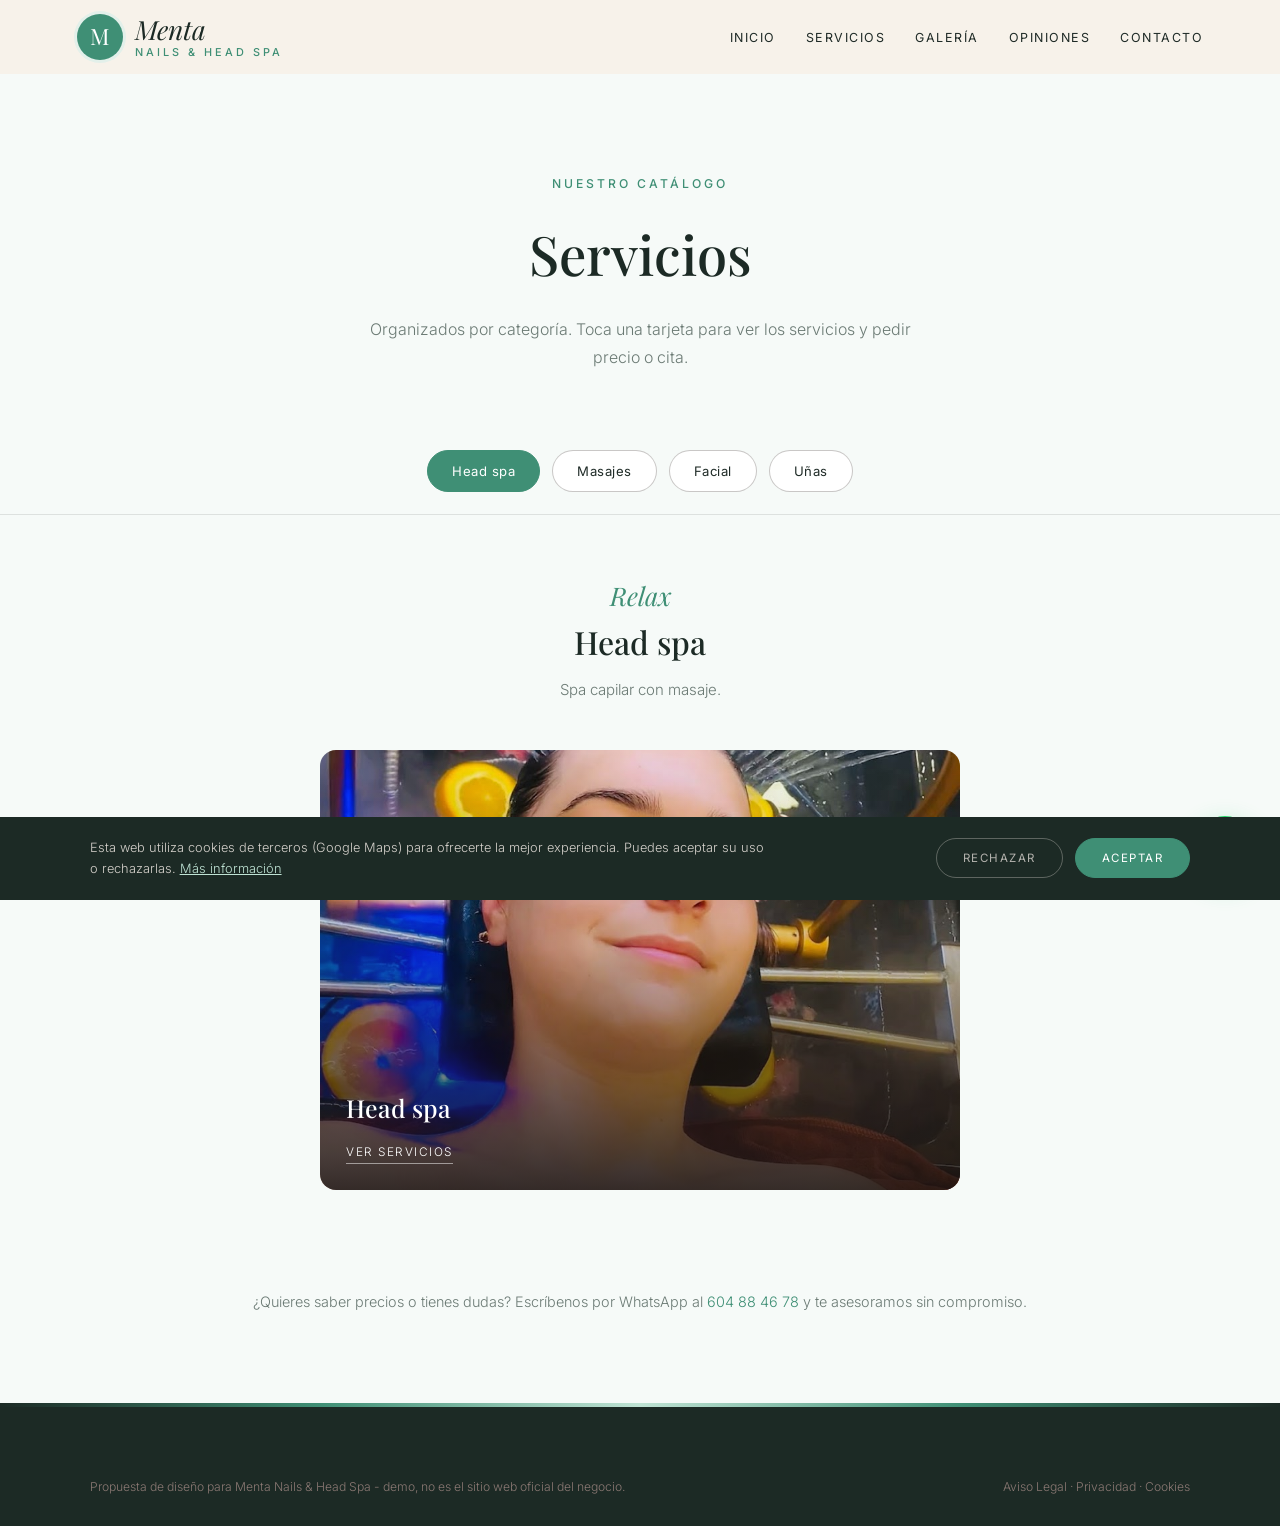
==== servicios.html @ a083b83b "Add files via upload" ====
<!DOCTYPE html>
<html lang="es">
<head>
<meta charset="UTF-8">
<meta name="viewport" content="width=device-width, initial-scale=1.0">
<title>Servicios — Menta Nails & Head Spa · Alcobendas</title>
<meta name="description" content="Servicios de Menta Nails & Head Spa en Alcobendas.">

<link rel="preconnect" href="https://fonts.googleapis.com"><link rel="preconnect" href="https://fonts.gstatic.com" crossorigin><link href="https://fonts.googleapis.com/css2?family=Playfair+Display:wght@600&family=Inter:wght@300;400;500;600&display=swap" rel="stylesheet">
<link rel="stylesheet" href="styles.css">
</head>
<body>

<header id="header" class="scrolled">
  <a href="index.html" class="logo" aria-label="Menta Nails & Head Spa, inicio"><span class="logo-mark">M</span><span class="logo-text"><span class="script">Menta</span><small>nails & head spa</small></span></a>
  <nav id="nav" aria-label="Navegación principal"><ul><li><a href="index.html#inicio">Inicio</a></li><li><a href="servicios.html">Servicios</a></li><li><a href="index.html#galeria">Galería</a></li><li><a href="index.html#opiniones">Opiniones</a></li><li><a href="index.html#contacto">Contacto</a></li></ul></nav><button class="nav-toggle" id="navToggle" aria-label="Abrir menú">☰</button>
</header>

<div class="page-hero">
  <span class="eyebrow">Nuestro catálogo</span>
  <h1>Servicios</h1>
  <p>Organizados por categoría. Toca una tarjeta para ver los servicios y pedir precio o cita.</p>
</div>

<div class="tabs">
  <button class="tab-btn active" data-tab="spa">Head spa</button>
  <button class="tab-btn" data-tab="masajes">Masajes</button>
  <button class="tab-btn" data-tab="facial">Facial</button>
  <button class="tab-btn" data-tab="unas">Uñas</button>
  
</div>

<div class="tab-panel active" id="spa">
  <div class="tab-intro"><span class="script">Relax</span><h2>Head spa</h2><p>Spa capilar con masaje.</p></div>
  <div class="cat-grid single">
    <div class="cat-card" onclick="openModal('spa')"><img src="maps_01.jpg" alt="Head spa" loading="lazy"><div class="cat-card-text"><h3>Head spa</h3><span>Ver servicios</span></div></div>
  </div>
</div>

<div class="tab-panel" id="masajes">
  <div class="tab-intro"><span class="script">Cuerpo</span><h2>Masajes</h2><p>Para soltar tensiones.</p></div>
  <div class="cat-grid single">
    <div class="cat-card" onclick="openModal('masajes')"><img src="maps_04.jpg" alt="Masajes" loading="lazy"><div class="cat-card-text"><h3>Masajes</h3><span>Ver servicios</span></div></div>
  </div>
</div>

<div class="tab-panel" id="facial">
  <div class="tab-intro"><span class="script">Piel</span><h2>Facial</h2><p>Piel limpia y luminosa.</p></div>
  <div class="cat-grid single">
    <div class="cat-card" onclick="openModal('facial')"><img src="maps_07.jpg" alt="Facial" loading="lazy"><div class="cat-card-text"><h3>Facial</h3><span>Ver servicios</span></div></div>
  </div>
</div>

<div class="tab-panel" id="unas">
  <div class="tab-intro"><span class="script">Manos</span><h2>Manicura y pedicura</h2><p>Manos y pies perfectos.</p></div>
  <div class="cat-grid single">
    <div class="cat-card" onclick="openModal('unas')"><img src="u_semi.jpg" alt="Manicura y pedicura" loading="lazy"><div class="cat-card-text"><h3>Manicura y pedicura</h3><span>Ver servicios</span></div></div>
  </div>
</div>


<p class="services-note">¿Quieres saber precios o tienes dudas? Escríbenos por WhatsApp al <a href="https://wa.me/34604884678" target="_blank" rel="noopener" style="color:var(--red)">604 88 46 78</a> y te asesoramos sin compromiso.</p>

<div class="modal-overlay" id="modal-spa"><div class="modal">
  <button class="modal-close" onclick="closeModal('spa')" aria-label="Cerrar">×</button>
  <h3>Head spa</h3><p class="modal-sub">Spa capilar</p>
  <div class="svc-row"><div><div class="svc-name">Head spa</div><span class="svc-desc">Masaje de cabeza y cuidado del cabello.</span></div><div class="svc-price">Consultar</div></div>
  <div class="svc-row"><div><div class="svc-name">Head spa completo</div><span class="svc-desc">Cabeza, cara, cuello, hombros y brazos.</span></div><div class="svc-price">Consultar</div></div>
  <div class="svc-row"><div><div class="svc-name">Head spa + limpieza facial</div><span class="svc-desc">El ritual más completo.</span></div><div class="svc-price">Consultar</div></div>
  <div class="svc-row"><div><div class="svc-name">Head spa en pareja o con tu hija</div><span class="svc-desc">A la vez, en el mismo momento.</span></div><div class="svc-price">Consultar</div></div>
  <a class="modal-cta alt" href="https://wa.me/34604884678?text=Hola%2C%20quiero%20informaci%C3%B3n%20sobre%20head%20spa" target="_blank" rel="noopener">Pedir cita por WhatsApp</a>
</div></div>

<div class="modal-overlay" id="modal-masajes"><div class="modal">
  <button class="modal-close" onclick="closeModal('masajes')" aria-label="Cerrar">×</button>
  <h3>Masajes</h3><p class="modal-sub">Cuerpo</p>
  <div class="svc-row"><div><div class="svc-name">Masaje relajante</div><span class="svc-desc">Cuerpo completo.</span></div><div class="svc-price">Consultar</div></div>
  <div class="svc-row"><div><div class="svc-name">Masaje descontracturante</div><span class="svc-desc">Espalda y zonas cargadas.</span></div><div class="svc-price">Consultar</div></div>
  <div class="svc-row"><div><div class="svc-name">Masaje craneal</div><span class="svc-desc">Cabeza y cuello.</span></div><div class="svc-price">Consultar</div></div>
  <a class="modal-cta alt" href="https://wa.me/34604884678?text=Hola%2C%20quiero%20informaci%C3%B3n%20sobre%20masajes" target="_blank" rel="noopener">Pedir cita por WhatsApp</a>
</div></div>

<div class="modal-overlay" id="modal-facial"><div class="modal">
  <button class="modal-close" onclick="closeModal('facial')" aria-label="Cerrar">×</button>
  <h3>Facial</h3><p class="modal-sub">Piel</p>
  <div class="svc-row"><div><div class="svc-name">Limpieza facial</div><span class="svc-desc">Piel limpia y fresca.</span></div><div class="svc-price">Consultar</div></div>
  <div class="svc-row"><div><div class="svc-name">Tratamiento facial spa</div><span class="svc-desc">Un momento de cuidado y relax.</span></div><div class="svc-price">Consultar</div></div>
  <a class="modal-cta alt" href="https://wa.me/34604884678?text=Hola%2C%20quiero%20informaci%C3%B3n%20sobre%20facial" target="_blank" rel="noopener">Pedir cita por WhatsApp</a>
</div></div>

<div class="modal-overlay" id="modal-unas"><div class="modal">
  <button class="modal-close" onclick="closeModal('unas')" aria-label="Cerrar">×</button>
  <h3>Manicura y pedicura</h3><p class="modal-sub">Uñas</p>
  <div class="svc-row"><div><div class="svc-name">Manicura</div><span class="svc-desc">Manos cuidadas.</span></div><div class="svc-price">Consultar</div></div>
  <div class="svc-row"><div><div class="svc-name">Pedicura</div><span class="svc-desc">Pies cuidados y bonitos.</span></div><div class="svc-price">Consultar</div></div>
  <a class="modal-cta alt" href="https://wa.me/34604884678?text=Hola%2C%20quiero%20informaci%C3%B3n%20sobre%20manicura%20y%20pedicura" target="_blank" rel="noopener">Pedir cita por WhatsApp</a>
</div></div>


<footer>
  <div class="footer-bottom" style="margin-top:0">
    <span>Propuesta de diseño para Menta Nails & Head Spa - demo, no es el sitio web oficial del negocio.</span>
    <span><a href="aviso-legal.html">Aviso Legal</a> &middot; <a href="politica-privacidad.html">Privacidad</a> &middot; <a href="politica-cookies.html">Cookies</a></span>
  </div>
</footer>

<div id="cookie-banner" class="cookie-banner"><p>Esta web utiliza cookies de terceros (Google Maps) para ofrecerte la mejor experiencia. Puedes aceptar su uso o rechazarlas. <a href="politica-cookies.html">Más información</a></p><div class="cookie-actions"><button onclick="setCookieChoice('rejected')" class="ck-reject">Rechazar</button><button onclick="setCookieChoice('accepted')" class="ck-accept">Aceptar</button></div></div>
<div class="social-fabs"><a class="wa-fab" href="https://wa.me/34604884678?text=Hola%2C%20quiero%20pedir%20cita%20en%20Menta%20Nails%20%26%20Head%20Spa" target="_blank" rel="noopener" aria-label="Escribir por WhatsApp"><svg width="28" height="28" viewBox="0 0 24 24" fill="white"><path d="M17.5 14.4c-.3-.1-1.8-.9-2-1s-.5-.1-.7.1-.8 1-.9 1.2-.3.2-.6.1a8.2 8.2 0 0 1-2.4-1.5 9 9 0 0 1-1.7-2.1c-.2-.3 0-.5.1-.6l.4-.5.3-.5v-.5l-.9-2.2c-.2-.6-.5-.5-.7-.5h-.6a1.1 1.1 0 0 0-.8.4 3.4 3.4 0 0 0-1 2.5 5.9 5.9 0 0 0 1.2 3.1 13.5 13.5 0 0 0 5.2 4.6c2.6 1 2.6.7 3.1.6a2.6 2.6 0 0 0 1.7-1.2 2.1 2.1 0 0 0 .2-1.2c-.1-.1-.3-.2-.6-.3ZM12 21.8a9.8 9.8 0 0 1-5-1.4l-.4-.2-3.7 1 1-3.6-.2-.4A9.8 9.8 0 1 1 12 21.8Zm8.4-18.3A11.8 11.8 0 0 0 1.8 17.7L.2 23.8l6.3-1.6a11.8 11.8 0 0 0 5.6 1.4A11.8 11.8 0 0 0 20.4 3.5Z"/></svg></a></div>
<script src="main.js"></script>
</body>
</html>
---- styles.css ----
:root{
  --cream:#f6faf8; --paper:#ffffff; --tint:#e3f0ea; --ink:#1f2b27; --dark:#1c2a25; --muted:#6b7a74;
  --red:#3f8f75; --red-dark:#2f6f5a; --teal:#3f8f75; --gold:#bfe3d4; --line:rgba(0,0,0,.1);
  --brand-gradient:linear-gradient(90deg,#1c2a25,#3f8f75,#bfe3d4,#3f8f75,#1c2a25);
}
*{margin:0;padding:0;box-sizing:border-box;}
html{scroll-behavior:smooth;}
body{font-family:'Inter',sans-serif;background:var(--cream);color:var(--ink);overflow-x:hidden;font-weight:300;line-height:1.6;}
a{text-decoration:none;color:inherit;}
h1,h2,h3{font-family:'Playfair Display',serif;font-weight:500;}
h1 em,h2 em{font-style:italic;color:var(--red);}
img{max-width:100%;display:block;}
.script{font-family:'Playfair Display',serif;font-style:italic;}

/* HEADER */
header{position:fixed;top:0;left:0;right:0;z-index:100;display:flex;justify-content:space-between;align-items:center;padding:14px 6%;background:rgba(247,241,233,.92);backdrop-filter:blur(10px);-webkit-backdrop-filter:blur(10px);transition:box-shadow .3s,padding .3s;}
header.scrolled{box-shadow:0 2px 24px rgba(28,22,20,.1);padding:8px 6%;}
.logo{display:flex;align-items:center;gap:12px;color:var(--dark);}
.logo-badge{width:58px;height:58px;border-radius:50%;object-fit:cover;box-shadow:0 0 0 2px var(--gold),0 6px 16px rgba(28,22,20,.15);transition:width .3s,height .3s;}
header.scrolled .logo-badge{width:46px;height:46px;}
.logo-text{display:flex;flex-direction:column;line-height:1;}
.logo-text .script{font-size:1.65rem;color:var(--dark);}
.logo-text small{font-size:.68rem;letter-spacing:3px;text-transform:uppercase;color:var(--red);margin-top:4px;font-weight:500;}
.logo.light .logo-text .script{color:#fff;}
.logo.light .logo-text small{color:var(--gold);}
nav ul{list-style:none;display:flex;gap:30px;}
nav a{font-size:.78rem;letter-spacing:1.5px;text-transform:uppercase;font-weight:400;position:relative;padding:4px 0;}
nav a::after{content:"";position:absolute;left:0;bottom:-2px;height:1px;width:100%;background:var(--red);transform:scaleX(0);transform-origin:right;transition:transform .3s;}
nav a:hover::after{transform:scaleX(1);transform-origin:left;}
.nav-toggle{display:none;font-size:1.6rem;background:none;border:none;color:var(--dark);cursor:pointer;}

/* BOTONES */
.btn-outline{display:inline-block;border:1px solid var(--dark);color:var(--dark);padding:14px 30px;font-size:.78rem;letter-spacing:1.5px;text-transform:uppercase;border-radius:40px;transition:all .25s;}
.btn-outline:hover{background:var(--dark);color:var(--cream);}
.btn-outline.light{border-color:rgba(255,255,255,.5);color:#fff;}
.btn-outline.light:hover{background:#fff;color:var(--dark);}
.btn-solid{display:inline-block;background:var(--red);color:#fff;padding:14px 32px;font-size:.78rem;letter-spacing:1.5px;text-transform:uppercase;border-radius:40px;transition:transform .25s,box-shadow .25s,background .25s;box-shadow:0 10px 26px -10px rgba(181,64,44,.6);}
.btn-solid:hover{transform:translateY(-2px);background:var(--red-dark);}

/* HERO */
.hero{min-height:95vh;display:grid;grid-template-columns:1.05fr .95fr;align-items:stretch;padding:0;}
.hero-text{display:flex;flex-direction:column;justify-content:center;padding:150px 7% 70px;}
.eyebrow{display:inline-block;color:var(--teal);text-transform:uppercase;letter-spacing:3px;font-size:.76rem;font-weight:500;}
.hero-text .eyebrow{margin-bottom:20px;}
.hero-text h1{font-size:clamp(2.4rem,5vw,3.9rem);line-height:1.12;margin-bottom:22px;color:var(--dark);}
.hero-text p{font-size:1.02rem;color:var(--muted);max-width:470px;line-height:1.8;margin-bottom:34px;}
.hero-ctas{display:flex;gap:16px;flex-wrap:wrap;}
.hero-rating{display:inline-flex;align-items:center;gap:12px;margin-top:38px;padding:10px 20px;border:1px solid var(--line);border-radius:40px;background:var(--paper);font-size:.85rem;color:var(--muted);align-self:flex-start;}
.hero-rating strong{color:var(--dark);font-weight:600;}
.stars{color:var(--gold);letter-spacing:2px;}
.hero-img{position:relative;overflow:hidden;}
.hero-img img{width:100%;height:100%;object-fit:cover;position:absolute;inset:0;}
.hero-img::after{content:"";position:absolute;inset:0;background:linear-gradient(90deg,var(--cream) 0%,rgba(247,241,233,0) 18%);}

/* SECCIONES */
section{padding:100px 7%;}
.section-head{text-align:center;max-width:640px;margin:0 auto 54px;}
.section-head h2{font-size:clamp(1.9rem,4vw,2.7rem);margin-top:12px;color:var(--dark);line-height:1.2;}
.section-head p{margin-top:16px;color:var(--muted);line-height:1.8;}

.trust{background:var(--paper);border-top:4px solid transparent;border-image:var(--brand-gradient) 1;}
.trust-grid{display:grid;grid-template-columns:repeat(auto-fit,minmax(230px,1fr));gap:36px;max-width:1150px;margin:0 auto;}
.trust-card{text-align:center;padding:10px;}
.trust-ic{display:inline-grid;place-items:center;width:52px;height:52px;border-radius:50%;border:1px solid rgba(181,64,44,.4);color:var(--red);font-size:1.2rem;margin-bottom:16px;}
.trust-card h3{font-size:1.15rem;color:var(--dark);margin-bottom:10px;}
.trust-card p{font-size:.9rem;color:var(--muted);line-height:1.7;}

/* DOS MUNDOS */
.worlds{background:var(--cream);}
.worlds-grid{display:grid;grid-template-columns:1fr 1fr;gap:28px;max-width:1150px;margin:0 auto;}
.world-card{position:relative;border-radius:18px;overflow:hidden;min-height:480px;display:flex;align-items:flex-end;color:#fff;}
.world-card img{position:absolute;inset:0;width:100%;height:100%;object-fit:cover;transition:transform .6s;}
.world-card:hover img{transform:scale(1.05);}
.world-card::after{content:"";position:absolute;inset:0;background:linear-gradient(to top,rgba(28,22,20,.92) 0%,rgba(28,22,20,.35) 55%,rgba(28,22,20,.05) 100%);}
.world-text{position:relative;z-index:2;padding:34px;}
.world-text .script{font-size:2rem;color:var(--gold);}
.world-text h3{font-size:1.7rem;margin:4px 0 10px;}
.world-text p{font-size:.92rem;color:#eadfd6;line-height:1.7;max-width:440px;}
.world-link{display:inline-block;margin-top:18px;font-size:.74rem;letter-spacing:1.5px;text-transform:uppercase;border-bottom:1px solid rgba(255,255,255,.5);padding-bottom:4px;}

/* PILLS */
.cat-pills{display:flex;flex-wrap:wrap;gap:16px;justify-content:center;max-width:1000px;margin:0 auto;}
.cat-pill{border:1px solid rgba(43,33,29,.22);padding:14px 26px;border-radius:30px;font-size:.84rem;letter-spacing:.5px;transition:all .2s;background:var(--paper);}
.cat-pill:hover{background:var(--red);color:#fff;border-color:var(--red);}

/* GALERIA */
.gallery-wrap{background:var(--tint);}
.gallery{max-width:1200px;margin:0 auto;display:grid;grid-template-columns:repeat(4,1fr);grid-auto-rows:220px;gap:14px;}
.gallery figure{overflow:hidden;border-radius:12px;margin:0;}
.gallery img{width:100%;height:100%;object-fit:cover;transition:transform .5s;}
.gallery figure:hover img{transform:scale(1.05);}
.gallery .big{grid-column:span 2;grid-row:span 2;}

/* RESEÑAS */
.reviews-wrap{background:var(--dark);color:#fff;position:relative;}
.reviews-wrap .section-head h2{color:#fff;}
.reviews-wrap .section-head h2 em{color:var(--gold);}
.reviews-wrap .section-head p{color:#c9b9b2;}
.reviews-wrap .eyebrow{color:var(--gold);}
.review-grid{display:grid;grid-template-columns:repeat(auto-fit,minmax(300px,1fr));gap:24px;max-width:1150px;margin:0 auto;}
.review-card{background:rgba(255,255,255,.05);border:1px solid rgba(255,255,255,.1);padding:30px 26px;border-radius:14px;display:flex;flex-direction:column;}
.review-card .stars{margin-bottom:14px;}
.review-card p{font-family:'Playfair Display',serif;font-size:.98rem;color:#eadfd6;line-height:1.7;font-style:italic;margin-bottom:16px;flex:1;}
.review-card cite{font-size:.78rem;color:#b3a099;font-style:normal;text-transform:uppercase;letter-spacing:1px;}

/* CTA */
.cta-section{text-align:center;background:var(--paper);}
.cta-section h2{font-size:clamp(2rem,4vw,2.9rem);color:var(--dark);margin:14px 0 14px;}
.cta-section p{color:var(--muted);margin-bottom:30px;}
.cta-row{display:flex;gap:16px;justify-content:center;flex-wrap:wrap;}

/* CONTACTO */
.contact-section{background:var(--cream);}
.contact-grid{display:grid;grid-template-columns:1fr 1.2fr;gap:46px;max-width:1150px;margin:0 auto;align-items:stretch;}
.contact-info{display:flex;flex-direction:column;gap:26px;background:var(--paper);border:1px solid var(--line);border-radius:16px;padding:36px;}
.contact-block h3{font-family:'Inter',sans-serif;font-size:.76rem;text-transform:uppercase;letter-spacing:2px;color:var(--red);font-weight:500;margin-bottom:8px;}
.contact-block p{font-size:.98rem;color:var(--ink);line-height:1.7;}
.contact-block a:hover{color:var(--red);}
.hours-list{list-style:none;}
.hours-list li{display:flex;justify-content:space-between;gap:20px;padding:8px 0;border-bottom:1px solid var(--line);font-size:.94rem;}
.hours-list li:last-child{border-bottom:none;}
.contact-map{border-radius:16px;overflow:hidden;min-height:380px;box-shadow:0 10px 30px rgba(28,22,20,.12);}
.contact-map iframe{display:block;min-height:380px;}

/* FOOTER */
footer{background:var(--dark);color:#d9c9c5;padding:70px 7% 30px;border-top:4px solid transparent;border-image:var(--brand-gradient) 1;}
.footer-grid{display:grid;grid-template-columns:1.3fr 1fr 1fr;gap:46px;max-width:1200px;margin:0 auto;padding-bottom:40px;border-bottom:1px solid rgba(255,255,255,.1);}
.footer-brand p{font-size:.88rem;color:#b3a09a;margin-top:16px;}
footer h4{font-size:.76rem;text-transform:uppercase;letter-spacing:2px;color:var(--gold);margin-bottom:18px;font-weight:500;}
footer ul{list-style:none;}
footer li{margin-bottom:9px;font-size:.88rem;color:#d9c9c5;}
footer a:hover{color:var(--gold);}
.footer-bottom{max-width:1200px;margin:26px auto 0;display:flex;justify-content:space-between;flex-wrap:wrap;gap:10px;font-size:.76rem;color:#8a7873;}
.footer-bottom a{color:#8a7873;}

/* FABS */
.social-fabs{position:fixed;bottom:26px;right:26px;z-index:200;display:flex;flex-direction:column;gap:14px;align-items:center;}
.social-fabs a{width:52px;height:52px;border-radius:50%;display:flex;align-items:center;justify-content:center;box-shadow:0 10px 24px rgba(0,0,0,.2);transition:transform .2s;}
.social-fabs a:hover{transform:scale(1.08);}
.wa-fab{width:58px !important;height:58px !important;background:#25D366;box-shadow:0 10px 26px rgba(37,211,102,.45) !important;}
.ig-fab{background:radial-gradient(circle at 30% 110%,#fdf497 0%,#fdf497 5%,#fd5949 45%,#d6249f 60%,#285AEB 90%);}
.fb-fab{background:#1877F2;}

/* COOKIES */
.cookie-banner{display:none;position:fixed;bottom:0;left:0;right:0;z-index:300;background:var(--dark);padding:20px 7%;flex-wrap:wrap;align-items:center;justify-content:space-between;gap:16px;}
.cookie-banner p{font-size:.8rem;color:rgba(245,237,232,.85);line-height:1.7;max-width:680px;}
.cookie-banner p a{color:var(--gold);text-decoration:underline;}
.cookie-actions{display:flex;gap:12px;flex-shrink:0;}
.cookie-actions button{font-family:'Inter',sans-serif;font-size:.72rem;letter-spacing:1.5px;text-transform:uppercase;padding:12px 26px;cursor:pointer;border-radius:30px;}
.ck-reject{background:transparent;color:rgba(245,237,232,.7);border:1px solid rgba(245,237,232,.3);}
.ck-accept{background:var(--red);color:#fff;border:1px solid var(--red);}

/* PÁGINAS INTERIORES */
.page-hero{padding:170px 7% 60px;text-align:center;background:var(--cream);}
.page-hero h1{font-size:clamp(2.3rem,5vw,3.4rem);margin-top:14px;color:var(--dark);}
.page-hero p{color:var(--muted);max-width:580px;margin:18px auto 0;line-height:1.8;}
.tabs{position:sticky;top:74px;z-index:50;background:var(--cream);padding:18px 7% 22px;display:flex;gap:12px;justify-content:center;flex-wrap:wrap;border-bottom:1px solid var(--line);}
.tab-btn{border:1px solid rgba(43,33,29,.25);background:var(--paper);padding:12px 24px;border-radius:30px;font-family:'Inter',sans-serif;font-size:.82rem;letter-spacing:.5px;color:var(--ink);cursor:pointer;transition:all .2s;}
.tab-btn.active,.tab-btn:hover{background:var(--red);color:#fff;border-color:var(--red);}
.tab-panel{display:none;padding:60px 7% 100px;max-width:1200px;margin:0 auto;}
.tab-panel.active{display:block;animation:fadeIn .5s;}
@keyframes fadeIn{from{opacity:0;transform:translateY(12px)}to{opacity:1;transform:none}}
.tab-intro{text-align:center;max-width:600px;margin:0 auto 46px;}
.tab-intro .script{font-size:1.6rem;color:var(--red);}
.tab-intro h2{font-size:2rem;color:var(--dark);}
.tab-intro p{color:var(--muted);margin-top:10px;line-height:1.75;font-size:.94rem;}

.cat-grid{display:grid;grid-template-columns:repeat(auto-fit,minmax(280px,1fr));gap:28px;}
.cat-grid.single{grid-template-columns:1fr;max-width:640px;margin:0 auto;}
.cat-grid.single .cat-card{height:440px;}
.cat-card{position:relative;border-radius:16px;overflow:hidden;height:360px;cursor:pointer;background:var(--tint);}
.cat-card img{width:100%;height:100%;object-fit:cover;transition:transform .5s;}
.cat-card:hover img{transform:scale(1.06);}
.cat-card::after{content:'';position:absolute;inset:0;background:linear-gradient(to top,rgba(28,22,20,.88) 0%,rgba(28,22,20,.15) 55%,transparent 100%);}
.cat-card-text{position:absolute;bottom:0;left:0;right:0;padding:26px;z-index:2;}
.cat-card-text h3{color:#fff;font-size:1.55rem;margin-bottom:10px;}
.cat-card-text span{color:#fff;font-size:.74rem;text-transform:uppercase;letter-spacing:1.5px;border-bottom:1px solid rgba(255,255,255,.5);padding-bottom:4px;}

.modal-overlay{display:none;position:fixed;inset:0;background:rgba(28,22,20,.78);z-index:300;align-items:center;justify-content:center;padding:20px;}
.modal-overlay.open{display:flex;}
.modal{background:var(--paper);max-width:560px;width:100%;max-height:85vh;overflow-y:auto;border-radius:16px;padding:40px;position:relative;}
.modal-close{position:absolute;top:16px;right:20px;background:none;border:none;font-size:1.7rem;color:var(--ink);cursor:pointer;}
.modal h3{font-size:1.8rem;color:var(--dark);margin-bottom:6px;}
.modal .modal-sub{color:var(--muted);font-size:.86rem;margin-bottom:22px;}
.svc-row{display:flex;justify-content:space-between;align-items:center;padding:16px 0;border-bottom:1px solid var(--line);gap:16px;}
.svc-row:last-of-type{border-bottom:none;}
.svc-name{font-size:.98rem;color:var(--ink);font-weight:400;}
.svc-desc{font-size:.8rem;color:var(--muted);display:block;margin-top:3px;line-height:1.5;}
.svc-price{font-size:.72rem;color:var(--red);text-transform:uppercase;letter-spacing:1px;white-space:nowrap;font-weight:500;}
.modal-cta{display:block;text-align:center;background:var(--red);color:#fff;padding:14px;border-radius:30px;margin-top:26px;font-size:.8rem;text-transform:uppercase;letter-spacing:1.5px;}
.modal-cta.alt{background:#25D366;margin-top:10px;}
.services-note{text-align:center;color:var(--muted);font-size:.9rem;padding:0 7% 90px;}

.portfolio-grid{display:grid;grid-template-columns:repeat(auto-fill,minmax(260px,1fr));gap:18px;}
.portfolio-grid figure{border-radius:14px;overflow:hidden;aspect-ratio:4/5;cursor:zoom-in;background:var(--tint);}
.portfolio-grid img{width:100%;height:100%;object-fit:cover;transition:transform .5s;}
.portfolio-grid figure:hover img{transform:scale(1.05);}
.lightbox{display:none;position:fixed;inset:0;z-index:400;background:rgba(15,12,10,.94);align-items:center;justify-content:center;padding:30px;cursor:zoom-out;}
.lightbox.open{display:flex;}
.lightbox img{max-width:100%;max-height:90vh;border-radius:10px;}

.legal{max-width:860px;margin:0 auto;padding:160px 7% 90px;}
.legal h1{font-size:2.4rem;color:var(--dark);margin-bottom:26px;}
.legal h2{font-size:1.35rem;color:var(--dark);margin:30px 0 10px;}
.legal p,.legal li{color:var(--muted);line-height:1.8;margin-bottom:10px;font-size:.96rem;}
.legal ul{padding-left:22px;}
.legal a{color:var(--red);text-decoration:underline;}

@media(max-width:900px){
  .hero{grid-template-columns:1fr;}
  .hero-img{height:340px;order:-1;margin-top:82px;}
  .hero-img::after{background:linear-gradient(0deg,var(--cream) 0%,rgba(247,241,233,0) 25%);}
  .hero-text{padding:30px 6% 60px;}
  .worlds-grid{grid-template-columns:1fr;}
  .world-card{min-height:420px;}
  .gallery{grid-template-columns:repeat(2,1fr);grid-auto-rows:170px;}
  .gallery .big{grid-column:span 2;grid-row:span 2;}
  .footer-grid{grid-template-columns:1fr;gap:30px;}
  .contact-grid{grid-template-columns:1fr;}
  .contact-map,.contact-map iframe{min-height:300px;}
  nav{position:fixed;top:0;right:0;height:100vh;width:78%;max-width:300px;background:var(--cream);padding:110px 40px;transform:translateX(100%);transition:transform .4s;box-shadow:-10px 0 40px rgba(0,0,0,.12);}
  nav.open{transform:translateX(0);}
  nav ul{flex-direction:column;gap:26px;}
  .nav-toggle{display:block;position:relative;z-index:110;}
  section{padding:70px 6%;}
  .tabs{top:66px;overflow-x:auto;justify-content:flex-start;flex-wrap:nowrap;}
  .tab-btn{flex-shrink:0;}
  .page-hero{padding:140px 6% 40px;}
  .modal{padding:34px 24px;}
}
@media(max-width:520px){
  .logo-text .script{font-size:1.35rem;}
  .logo-badge{width:48px;height:48px;}
  .social-fabs{right:16px;bottom:16px;}
  .social-fabs a{width:46px;height:46px;}
}

.logo-mark{width:46px;height:46px;border-radius:50%;background:var(--red);color:#fff;display:grid;place-items:center;font-family:'Playfair Display',serif;font-size:1.4rem;box-shadow:0 0 0 3px var(--tint);}
.brands{display:flex;flex-wrap:wrap;gap:12px;justify-content:center;margin-top:26px;}
.brands span{border:1px solid var(--line);border-radius:30px;padding:8px 18px;font-size:.78rem;letter-spacing:1.5px;text-transform:uppercase;color:var(--muted);background:var(--paper);}
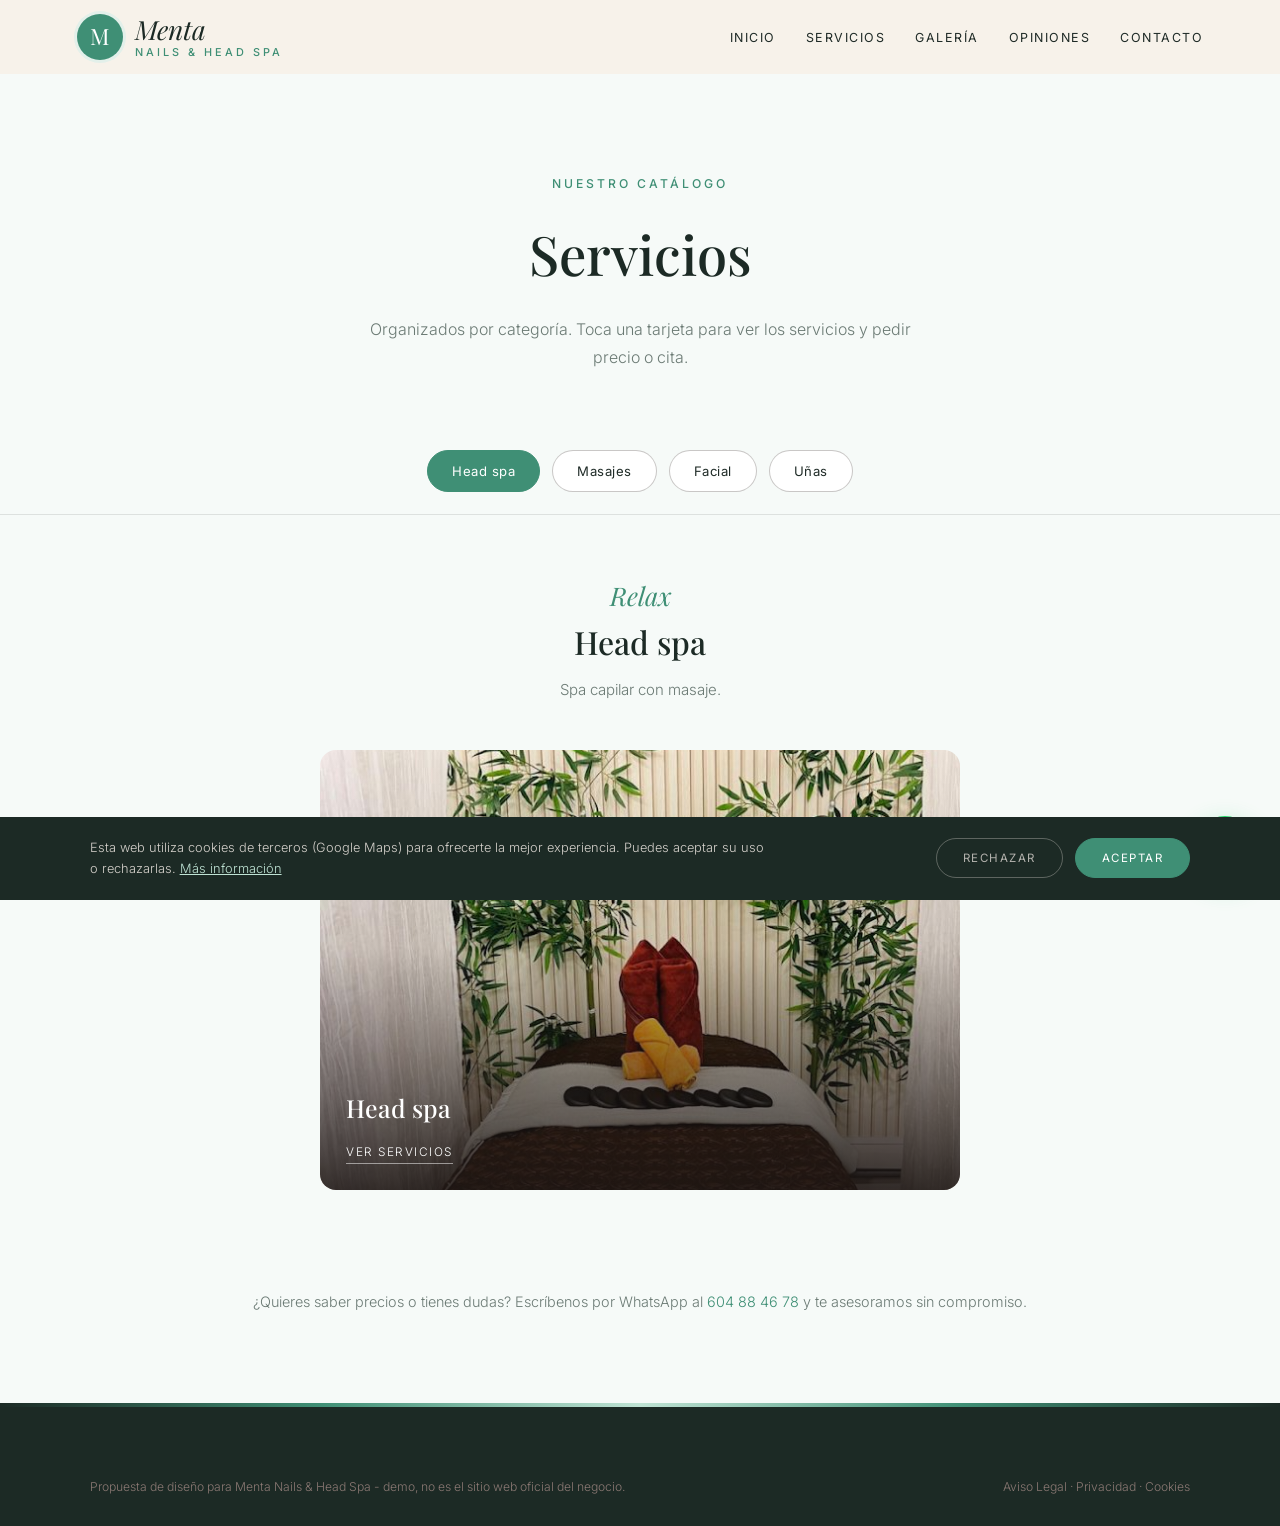
==== commit 6699ea22: "Add files via upload" ====
--- a/servicios.html
+++ b/servicios.html
@@ -33,7 +33,7 @@
 <div class="tab-panel active" id="spa">
   <div class="tab-intro"><span class="script">Relax</span><h2>Head spa</h2><p>Spa capilar con masaje.</p></div>
   <div class="cat-grid single">
-    <div class="cat-card" onclick="openModal('spa')"><img src="maps_01.jpg" alt="Head spa" loading="lazy"><div class="cat-card-text"><h3>Head spa</h3><span>Ver servicios</span></div></div>
+    <div class="cat-card" onclick="openModal('spa')"><img src="maps_04.jpg" alt="Head spa" loading="lazy"><div class="cat-card-text"><h3>Head spa</h3><span>Ver servicios</span></div></div>
   </div>
 </div>
 
